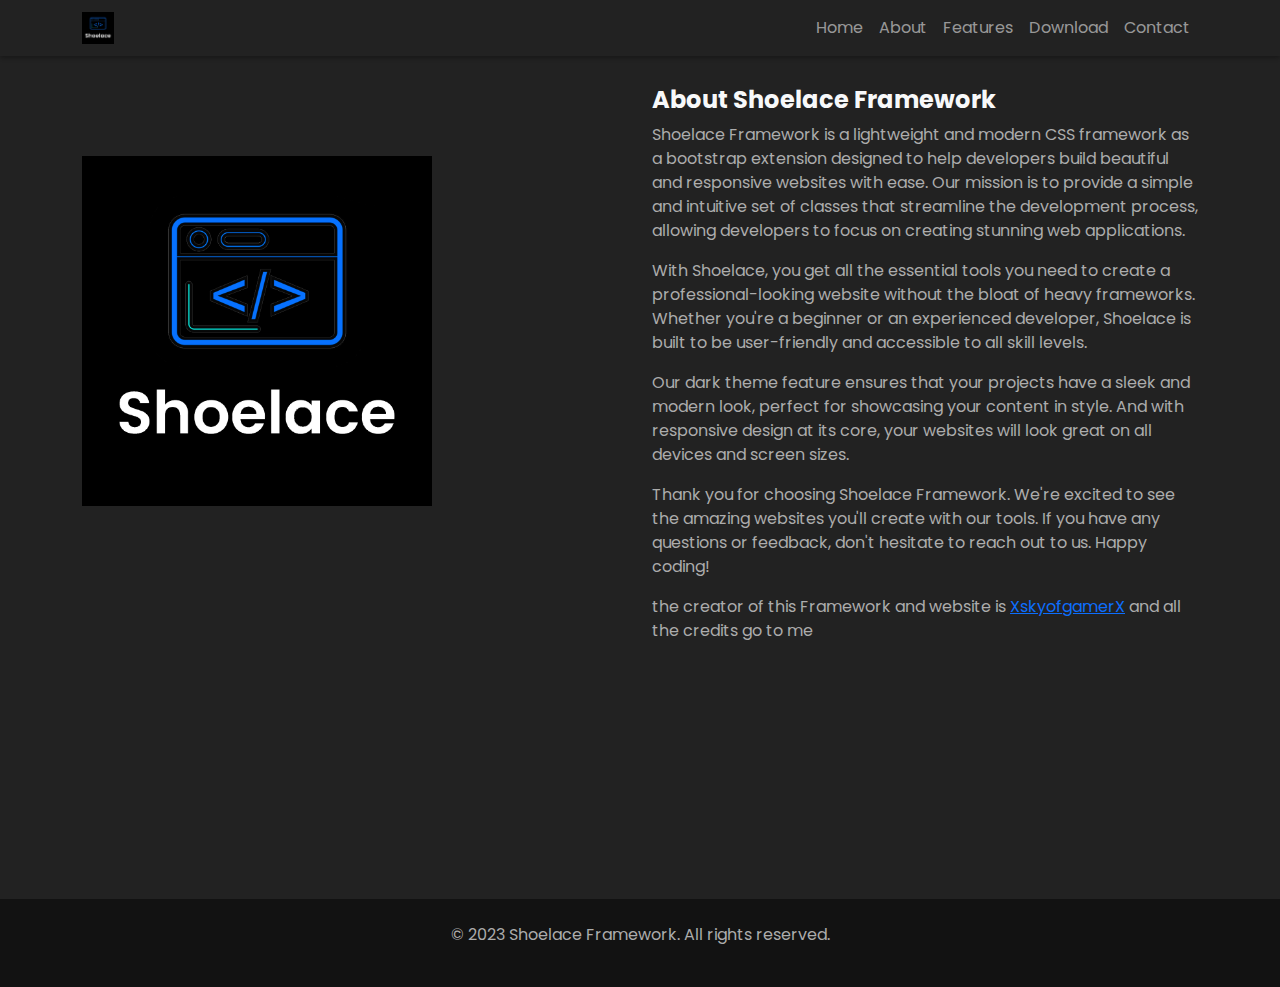
==== about.html @ 3584e0da "update" ====
<!DOCTYPE html>
<html lang="en">

<head>
    <meta charset="UTF-8">
    <meta name="viewport" content="width=device-width, initial-scale=1.0">
    <title>Shoelace Framework - About</title>
    <link rel="stylesheet" href="https://cdnjs.cloudflare.com/ajax/libs/twitter-bootstrap/5.3.0/css/bootstrap.min.css">
    <link rel="stylesheet" href="shoelace-dark.css">
    <link rel="preconnect" href="https://fonts.googleapis.com">
    <link rel="preconnect" href="https://fonts.gstatic.com" crossorigin>
    <link href="https://fonts.googleapis.com/css2?family=Poppins:wght@400;600&display=swap" rel="stylesheet">
    <link rel="shortcut icon" href="favicon.ico" type="image/x-icon">
</head>

<body>

    <!-- Navbar -->
    <nav class="navbar navbar-expand-lg navbar-dark">
        <div class="container">
            <img src="logo.png" width="32px" height="32px" alt="Shoelace Logo">

            <button class="navbar-toggler" type="button" data-bs-toggle="collapse" data-bs-target="#navbarNav"
                aria-controls="navbarNav" aria-expanded="false" aria-label="Toggle navigation">
                <span class="navbar-toggler-icon"></span>
            </button>
            <div class="collapse navbar-collapse" id="navbarNav">
                <ul class="navbar-nav ms-auto heading">
                    <li class="nav-item">
                        <a class="nav-link" href="index.html">Home</a>
                    </li>
                    <li class="nav-item">
                        <a class="nav-link" href="about.html">About</a>
                    </li>
                    <li class="nav-item">
                        <a class="nav-link" href="features.html">Features</a>
                    </li>
                    <li class="nav-item">
                        <a class="nav-link" href="download.html">Download</a>
                    </li>
                    <li class="nav-item">
                        <a class="nav-link" href="contact.html">Contact</a>
                    </li>
                </ul>
            </div>
        </div>
    </nav>

    <!-- About Section -->
    <section class="about">
        <div class="container">
            <div class="row">
                <div class="col-md-6">
                    <img style="margin-top: 100px;" src="logo.png" style="margin-top: -40px;" width="350px"
                        alt="Profile Picture" class="img-fluid">
                </div>
                <div class="col-md-6" style="margin-top: 10px;">
                    <h2 class="shoelace-heading">About Shoelace Framework</h2>
                    <p class="shoelace-paragraph">
                        Shoelace Framework is a lightweight and modern CSS framework as a bootstrap extension designed
                        to help developers build
                        beautiful and responsive websites with ease. Our mission is to provide a simple and intuitive
                        set of classes that streamline the development process, allowing developers to focus on
                        creating stunning web applications.
                    </p>
                    <p class="shoelace-paragraph">
                        With Shoelace, you get all the essential tools you need to create a professional-looking
                        website without the bloat of heavy frameworks. Whether you're a beginner or an experienced
                        developer, Shoelace is built to be user-friendly and accessible to all skill levels.
                    </p>
                    <p class="shoelace-paragraph">
                        Our dark theme feature ensures that your projects have a sleek and modern look, perfect for
                        showcasing your content in style. And with responsive design at its core, your websites will
                        look great on all devices and screen sizes.
                    </p>
                    <p class="shoelace-paragraph">
                        Thank you for choosing Shoelace Framework. We're excited to see the amazing websites you'll
                        create with our tools. If you have any questions or feedback, don't hesitate to reach out to
                        us. Happy coding!
                    </p>
                    <p class="shoelace-paragraph">
                        the creator of this Framework and website is <a class="nav-item"
                            href="https://skyofgamer.github.io/MYportfolio/">XskyofgamerX</a> and all the credits go to
                        me
                    </p>
                </div>
            </div>
        </div>
    </section>
    <br><br><br><br><br><br><br><br><br><br>
    <!-- Footer -->
    <footer class="footer text-center py-4">
        <p class="shoelace-paragraph">© 2023 Shoelace Framework. All rights reserved.</p>
    </footer>

    <script src="https://cdnjs.cloudflare.com/ajax/libs/twitter-bootstrap/5.3.0/js/bootstrap.bundle.min.js"></script>
</body>

</html>
---- shoelace-dark.css ----
/* shoelace-dark.css */

/* Import Google Fonts */
@import url("https://fonts.googleapis.com/css2?family=Poppins:wght@400;600&display=swap");

/* Set Poppins as the default font for everything */
body {
  font-family: "Poppins", sans-serif;
  background-color: rgb(34, 34, 34); /* Dark gray background */
  color: white;
}

* {
  padding: 0%;
  margin: 0;
}

/* General styling for cards */
.card.shoelace-card {
  border: 1px solid rgba(0, 0, 0, 0.125);
  background-color: #16191c;
  border-radius: 8px;
  box-shadow: 0 4px 6px rgba(0, 0, 0, 0.3); /* Visible box shadow */
  color: #f8f9fa;
  padding: 20px;
}

.card-title {
  color: #f8f9fa; /* White color for card title */
  font-size: 18px;
  font-weight: bold;
  margin-bottom: 10px;
}

.card-text {
  color: #dee2e6;
  font-size: 14px;
}

.shoelace-heading {
  color: #f8f9fa; /* White color for headings */
  font-size: 24px;
  font-weight: bold;
  margin-top: 20px;
}

.shoelace-paragraph {
  color: #acacac;
  font-size: 16px;
}

.shoelace-image {
  border: 1px solid rgba(0, 0, 0, 0.125);
  border-radius: 4px;
  box-shadow: 0 2px 4px rgba(0, 0, 0, 0.3); /* Visible box shadow */
  max-width: 200px;
  margin-top: 20px;
}

/* Add visible box shadow to other elements */
.navbar {
  box-shadow: 0 2px 4px rgba(0, 0, 0, 0.3); /* Visible box shadow for the navbar */
}

.shoelace-list,
.shoelace-quote,
.shoelace-form {
  box-shadow: 0 2px 4px rgba(0, 0, 0, 0.3); /* Visible box shadow for lists, quotes, and forms */
}

/* Add hover effect for buttons and links */
.btn:hover,
.shoelace-btn:hover,
.nav-link:hover {
  background-color: #5a6268; /* Darker color on hover */
}

/* Styling for the footer */
.footer {
  background-color: #121212;
  color: #f8f9fa;
  padding: 20px;
  text-align: center;
}

/* Additional unique elements */
.shoelace-feature {
  border: 1px solid #444;
  border-radius: 8px;
  background-color: #1a1a1a;
  box-shadow: 0 4px 8px rgba(0, 0, 0, 0.1); /* Visible box shadow */
  padding: 20px;
  color: #f8f9fa;
  margin-top: 20px;
}

.shoelace-feature-title {
  color: #f8f9fa;
  font-size: 20px;
  font-weight: bold;
}

.shoelace-feature-description {
  color: #acacac;
  font-size: 16px;
}

/* Media Queries */
@media (max-width: 767px) {
  /* For smaller screens (up to 767px), increase the font size */
  .navbar {
    font-size: 20px;
  }
}
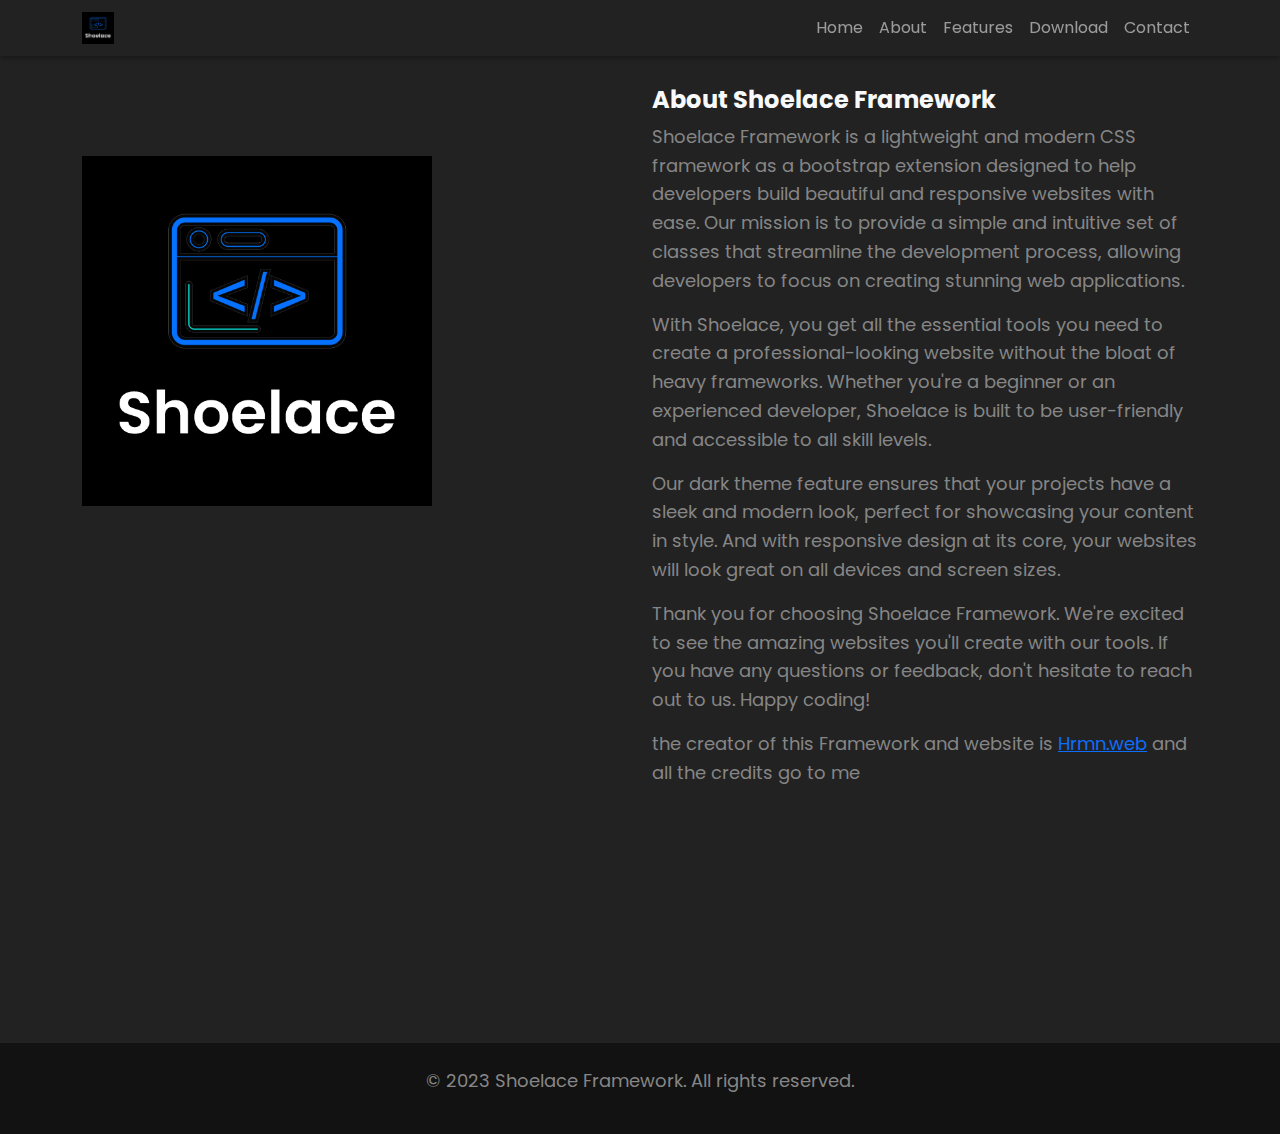
==== commit 1514aebb: "update" ====
--- a/about.html
+++ b/about.html
@@ -1,99 +1,126 @@
 <!DOCTYPE html>
 <html lang="en">
+  <head>
+    <meta charset="UTF-8" />
+    <meta name="viewport" content="width=device-width, initial-scale=1.0" />
+    <title>Shoelace Framework - About</title>
+    <link
+      rel="stylesheet"
+      href="https://cdnjs.cloudflare.com/ajax/libs/twitter-bootstrap/5.3.0/css/bootstrap.min.css"
+    />
+    <link rel="stylesheet" href="shoelace-dark.css" />
+    <link rel="preconnect" href="https://fonts.googleapis.com" />
+    <link rel="preconnect" href="https://fonts.gstatic.com" crossorigin />
+    <link
+      href="https://fonts.googleapis.com/css2?family=Poppins:wght@400;600&display=swap"
+      rel="stylesheet"
+    />
+    <link rel="shortcut icon" href="favicon.ico" type="image/x-icon" />
+  </head>
 
-<head>
-    <meta charset="UTF-8">
-    <meta name="viewport" content="width=device-width, initial-scale=1.0">
-    <title>Shoelace Framework - About</title>
-    <link rel="stylesheet" href="https://cdnjs.cloudflare.com/ajax/libs/twitter-bootstrap/5.3.0/css/bootstrap.min.css">
-    <link rel="stylesheet" href="shoelace-dark.css">
-    <link rel="preconnect" href="https://fonts.googleapis.com">
-    <link rel="preconnect" href="https://fonts.gstatic.com" crossorigin>
-    <link href="https://fonts.googleapis.com/css2?family=Poppins:wght@400;600&display=swap" rel="stylesheet">
-    <link rel="shortcut icon" href="favicon.ico" type="image/x-icon">
-</head>
-
-<body>
-
+  <body>
     <!-- Navbar -->
     <nav class="navbar navbar-expand-lg navbar-dark">
-        <div class="container">
-            <img src="logo.png" width="32px" height="32px" alt="Shoelace Logo">
+      <div class="container">
+        <img src="logo.png" width="32px" height="32px" alt="Shoelace Logo" />
 
-            <button class="navbar-toggler" type="button" data-bs-toggle="collapse" data-bs-target="#navbarNav"
-                aria-controls="navbarNav" aria-expanded="false" aria-label="Toggle navigation">
-                <span class="navbar-toggler-icon"></span>
-            </button>
-            <div class="collapse navbar-collapse" id="navbarNav">
-                <ul class="navbar-nav ms-auto heading">
-                    <li class="nav-item">
-                        <a class="nav-link" href="index.html">Home</a>
-                    </li>
-                    <li class="nav-item">
-                        <a class="nav-link" href="about.html">About</a>
-                    </li>
-                    <li class="nav-item">
-                        <a class="nav-link" href="features.html">Features</a>
-                    </li>
-                    <li class="nav-item">
-                        <a class="nav-link" href="download.html">Download</a>
-                    </li>
-                    <li class="nav-item">
-                        <a class="nav-link" href="contact.html">Contact</a>
-                    </li>
-                </ul>
-            </div>
+        <button
+          class="navbar-toggler"
+          type="button"
+          data-bs-toggle="collapse"
+          data-bs-target="#navbarNav"
+          aria-controls="navbarNav"
+          aria-expanded="false"
+          aria-label="Toggle navigation"
+        >
+          <span class="navbar-toggler-icon"></span>
+        </button>
+        <div class="collapse navbar-collapse" id="navbarNav">
+          <ul class="navbar-nav ms-auto heading">
+            <li class="nav-item">
+              <a class="nav-link" href="index.html">Home</a>
+            </li>
+            <li class="nav-item">
+              <a class="nav-link" href="about.html">About</a>
+            </li>
+            <li class="nav-item">
+              <a class="nav-link" href="features.html">Features</a>
+            </li>
+            <li class="nav-item">
+              <a class="nav-link" href="download.html">Download</a>
+            </li>
+            <li class="nav-item">
+              <a class="nav-link" href="contact.html">Contact</a>
+            </li>
+          </ul>
         </div>
+      </div>
     </nav>
 
     <!-- About Section -->
     <section class="about">
-        <div class="container">
-            <div class="row">
-                <div class="col-md-6">
-                    <img style="margin-top: 100px;" src="logo.png" style="margin-top: -40px;" width="350px"
-                        alt="Profile Picture" class="img-fluid">
-                </div>
-                <div class="col-md-6" style="margin-top: 10px;">
-                    <h2 class="shoelace-heading">About Shoelace Framework</h2>
-                    <p class="shoelace-paragraph">
-                        Shoelace Framework is a lightweight and modern CSS framework as a bootstrap extension designed
-                        to help developers build
-                        beautiful and responsive websites with ease. Our mission is to provide a simple and intuitive
-                        set of classes that streamline the development process, allowing developers to focus on
-                        creating stunning web applications.
-                    </p>
-                    <p class="shoelace-paragraph">
-                        With Shoelace, you get all the essential tools you need to create a professional-looking
-                        website without the bloat of heavy frameworks. Whether you're a beginner or an experienced
-                        developer, Shoelace is built to be user-friendly and accessible to all skill levels.
-                    </p>
-                    <p class="shoelace-paragraph">
-                        Our dark theme feature ensures that your projects have a sleek and modern look, perfect for
-                        showcasing your content in style. And with responsive design at its core, your websites will
-                        look great on all devices and screen sizes.
-                    </p>
-                    <p class="shoelace-paragraph">
-                        Thank you for choosing Shoelace Framework. We're excited to see the amazing websites you'll
-                        create with our tools. If you have any questions or feedback, don't hesitate to reach out to
-                        us. Happy coding!
-                    </p>
-                    <p class="shoelace-paragraph">
-                        the creator of this Framework and website is <a class="nav-item"
-                            href="https://skyofgamer.github.io/MYportfolio/">XskyofgamerX</a> and all the credits go to
-                        me
-                    </p>
-                </div>
-            </div>
+      <div class="container">
+        <div class="row">
+          <div class="col-md-6">
+            <img
+              style="margin-top: 100px"
+              src="logo.png"
+              style="margin-top: -40px"
+              width="350px"
+              alt="Profile Picture"
+              class="img-fluid"
+            />
+          </div>
+          <div class="col-md-6" style="margin-top: 10px">
+            <h2 class="shoelace-heading">About Shoelace Framework</h2>
+            <p class="shoelace-paragraph">
+              Shoelace Framework is a lightweight and modern CSS framework as a
+              bootstrap extension designed to help developers build beautiful
+              and responsive websites with ease. Our mission is to provide a
+              simple and intuitive set of classes that streamline the
+              development process, allowing developers to focus on creating
+              stunning web applications.
+            </p>
+            <p class="shoelace-paragraph">
+              With Shoelace, you get all the essential tools you need to create
+              a professional-looking website without the bloat of heavy
+              frameworks. Whether you're a beginner or an experienced developer,
+              Shoelace is built to be user-friendly and accessible to all skill
+              levels.
+            </p>
+            <p class="shoelace-paragraph">
+              Our dark theme feature ensures that your projects have a sleek and
+              modern look, perfect for showcasing your content in style. And
+              with responsive design at its core, your websites will look great
+              on all devices and screen sizes.
+            </p>
+            <p class="shoelace-paragraph">
+              Thank you for choosing Shoelace Framework. We're excited to see
+              the amazing websites you'll create with our tools. If you have any
+              questions or feedback, don't hesitate to reach out to us. Happy
+              coding!
+            </p>
+            <p class="shoelace-paragraph">
+              the creator of this Framework and website is
+              <a
+                class="nav-item"
+                href="https://skyofgamer.github.io/MYportfolio/"
+                >Hrmn.web</a
+              >
+              and all the credits go to me
+            </p>
+          </div>
         </div>
+      </div>
     </section>
-    <br><br><br><br><br><br><br><br><br><br>
+    <br /><br /><br /><br /><br /><br /><br /><br /><br /><br />
     <!-- Footer -->
     <footer class="footer text-center py-4">
-        <p class="shoelace-paragraph">© 2023 Shoelace Framework. All rights reserved.</p>
+      <p class="shoelace-paragraph">
+        © 2023 Shoelace Framework. All rights reserved.
+      </p>
     </footer>
 
     <script src="https://cdnjs.cloudflare.com/ajax/libs/twitter-bootstrap/5.3.0/js/bootstrap.bundle.min.js"></script>
-</body>
-
-</html>+  </body>
+</html>
--- a/shoelace-dark.css
+++ b/shoelace-dark.css
@@ -18,7 +18,7 @@
 /* General styling for cards */
 .card.shoelace-card {
   border: 1px solid rgba(0, 0, 0, 0.125);
-  background-color: #16191c;
+  background-color: #343a40;
   border-radius: 8px;
   box-shadow: 0 4px 6px rgba(0, 0, 0, 0.3); /* Visible box shadow */
   color: #f8f9fa;
@@ -45,8 +45,10 @@
 }
 
 .shoelace-paragraph {
-  color: #acacac;
-  font-size: 16px;
+  font-size: 18px;
+  line-height: 1.6;
+  color: #868686;
+  margin-bottom: 15px;
 }
 
 .shoelace-image {
@@ -60,6 +62,8 @@
 /* Add visible box shadow to other elements */
 .navbar {
   box-shadow: 0 2px 4px rgba(0, 0, 0, 0.3); /* Visible box shadow for the navbar */
+  top: 0;
+  position: sticky;
 }
 
 .shoelace-list,
@@ -109,6 +113,16 @@
 @media (max-width: 767px) {
   /* For smaller screens (up to 767px), increase the font size */
   .navbar {
-    font-size: 20px;
+    font-size: 40px;
   }
 }
+.btn {
+  border-radius: 10px;
+}
+
+.shoelace-btn,
+.btn-primary {
+  background-color: #343a40;
+  border-color: #1a1a1a;
+  color: #747474;
+}
